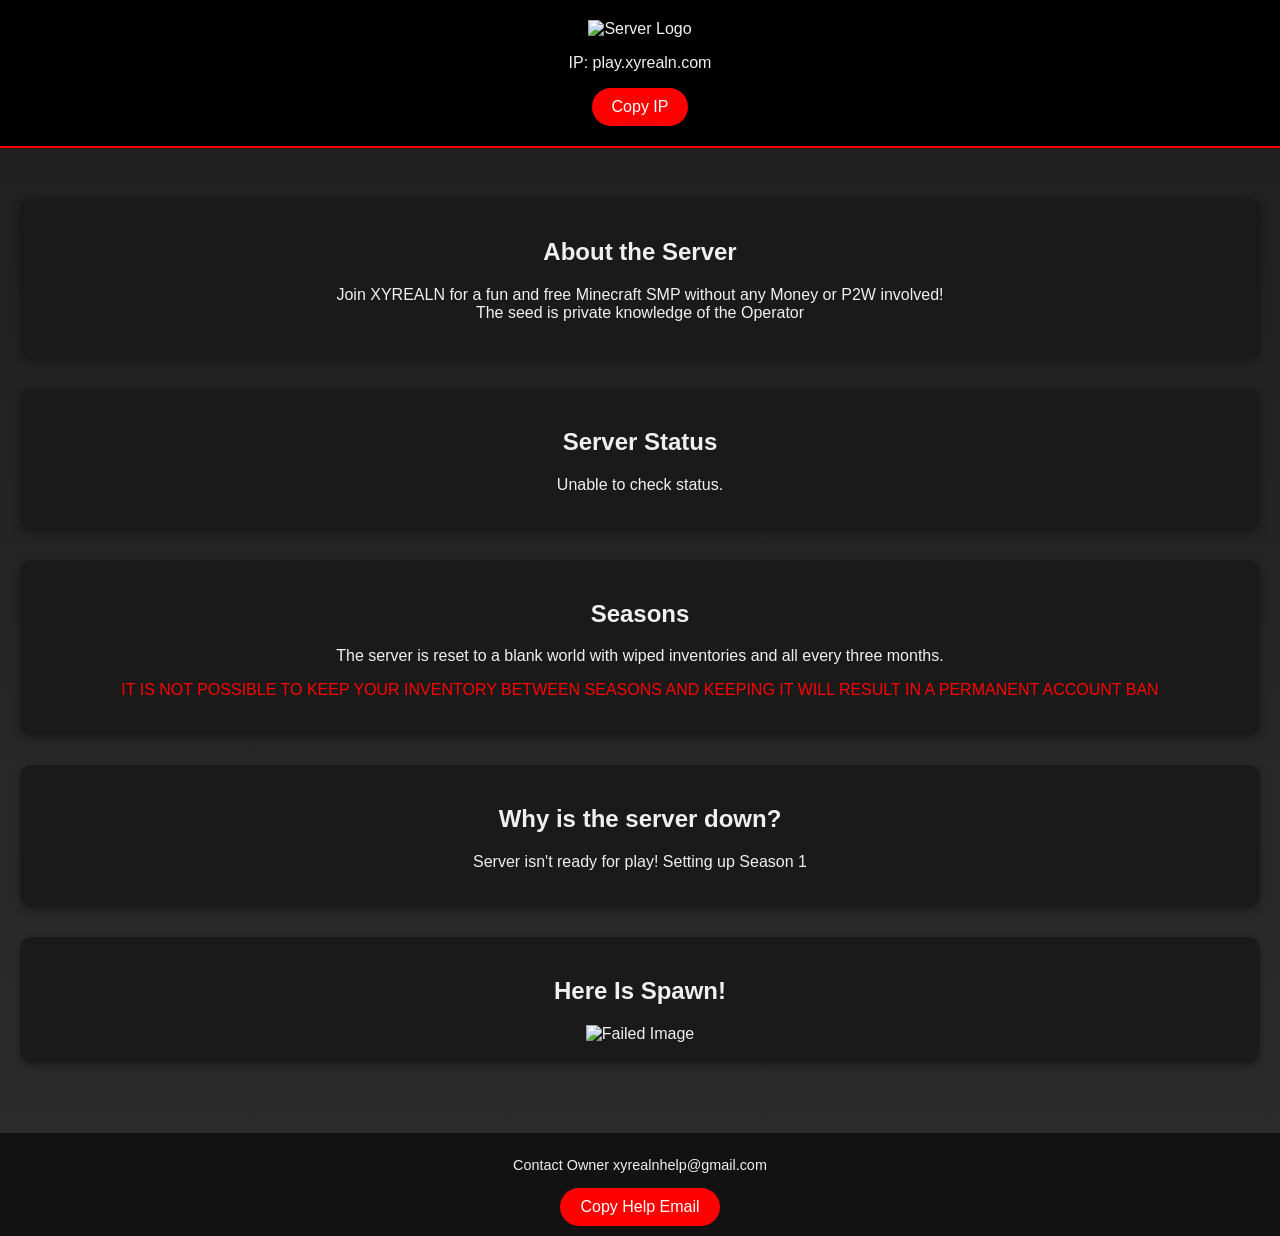
==== XyrealnIndex.html @ 91706ce9 "Add files via upload" ====
<!DOCTYPE html>
<html lang="en">
<head>
  <meta charset="UTF-8" />
  <meta name="viewport" content="width=device-width, initial-scale=1.0" />
  <title>My Minecraft Server</title>
  <link rel="stylesheet" href="XyrealnStyles.css" />
</head>
<body>
  <header>
    <img src="images/X.png" alt="Server Logo" class="logo" />
    <p class="ip">IP: play.xyrealn.com</p>
    <button id="copy-ip">Copy IP</button>
  </header>

  <main>
    <section class="about">
      <h2>About the Server</h2>
      <p>Join XYREALN for a fun and free Minecraft SMP without any Money or P2W involved! <br> The seed is private knowledge of the Operator</p>
    </section>
    <section class="status">
      <h2>Server Status</h2>
      <p id="server-status">Checking status...</p>
    </section>
    <section class="Timeline">
        <h2>Seasons</h2>
        <p>The server is reset to a blank world with wiped inventories
          and all every three months.
        </p>
        <p style="color:red">IT IS NOT POSSIBLE TO KEEP YOUR INVENTORY BETWEEN SEASONS AND KEEPING IT WILL RESULT IN A PERMANENT ACCOUNT BAN</p>
    </section>
    <section class="Reasoning">
      <h2>Why is the server down?</h2>
      <p>Server isn't ready for play! Setting up Season 1</p>
    </section>
    <section class="Images">
        <h2>Here Is Spawn!</h2>
        <img src="images/SpawnScreenshot.png" alt="Failed Image">
    </section>
  </main>

  <footer>
    <p>Contact Owner xyrealnhelp@gmail.com</p>
    <button id="copy-email">Copy Help Email</button>
  </footer>

  <script src="XyrealnScript.js"></script>
</body>
</html>
---- XyrealnStyles.css ----
body {
  font-family: Arial, sans-serif;
  margin: 0;
  padding: 0;
  background: linear-gradient(#1e1e1e, #2d2d2d);
  color: #f0f0f0;
  text-align: center;
}

header {
  padding: 20px;
  background: black;
  border-bottom: 2px solid red;
}

.logo {
  width: 100px;
  height: auto;
}

h1 {
  font-size: 2rem;
  margin: 10px 0;
}

button {
  background: #ff0000;
  color: #ffffff;
  border: none;
  padding: 10px 20px;
  font-size: 1rem;
  cursor: pointer;
  border-radius: 100px;
}

button:hover {
  background: #ff9900;
  color:#ffffff;
}

main {
  padding: 20px;
}

section {
  margin: 30px 0;
  background: #1a1a1a;
  padding: 20px;
  border-radius: 12px;
  box-shadow: 0 4px 10px rgba(0, 0, 0, 0.3);
}

footer {
  background: #121212;
  padding: 10px;
  margin-top: 20px;
  font-size: 0.9rem;
}
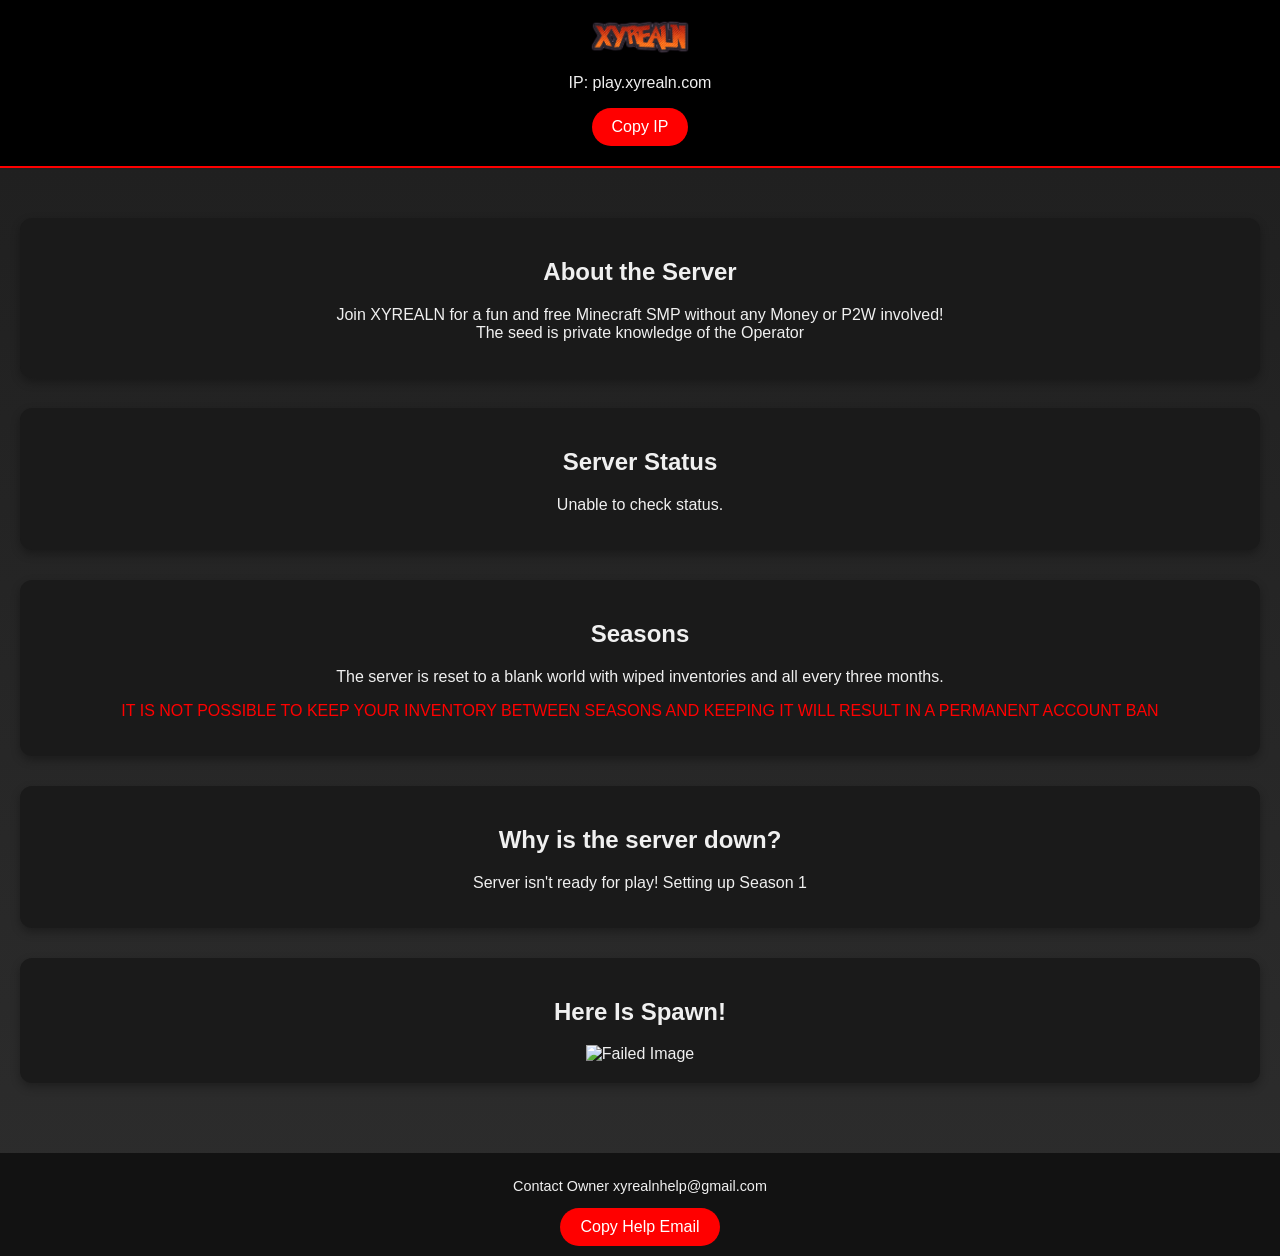
==== commit e59b558e: "Add files via upload" ====
--- a/XyrealnIndex.html
+++ b/XyrealnIndex.html
@@ -8,7 +8,7 @@
 </head>
 <body>
   <header>
-    <img src="images/X.png" alt="Server Logo" class="logo" />
+    <img src="X.png" alt="Server Logo" class="logo" />
     <p class="ip">IP: play.xyrealn.com</p>
     <button id="copy-ip">Copy IP</button>
   </header>
@@ -35,7 +35,7 @@
     </section>
     <section class="Images">
         <h2>Here Is Spawn!</h2>
-        <img src="images/SpawnScreenshot.png" alt="Failed Image">
+        <img src="SpawnScreenshot.png" alt="Failed Image">
     </section>
   </main>
 
